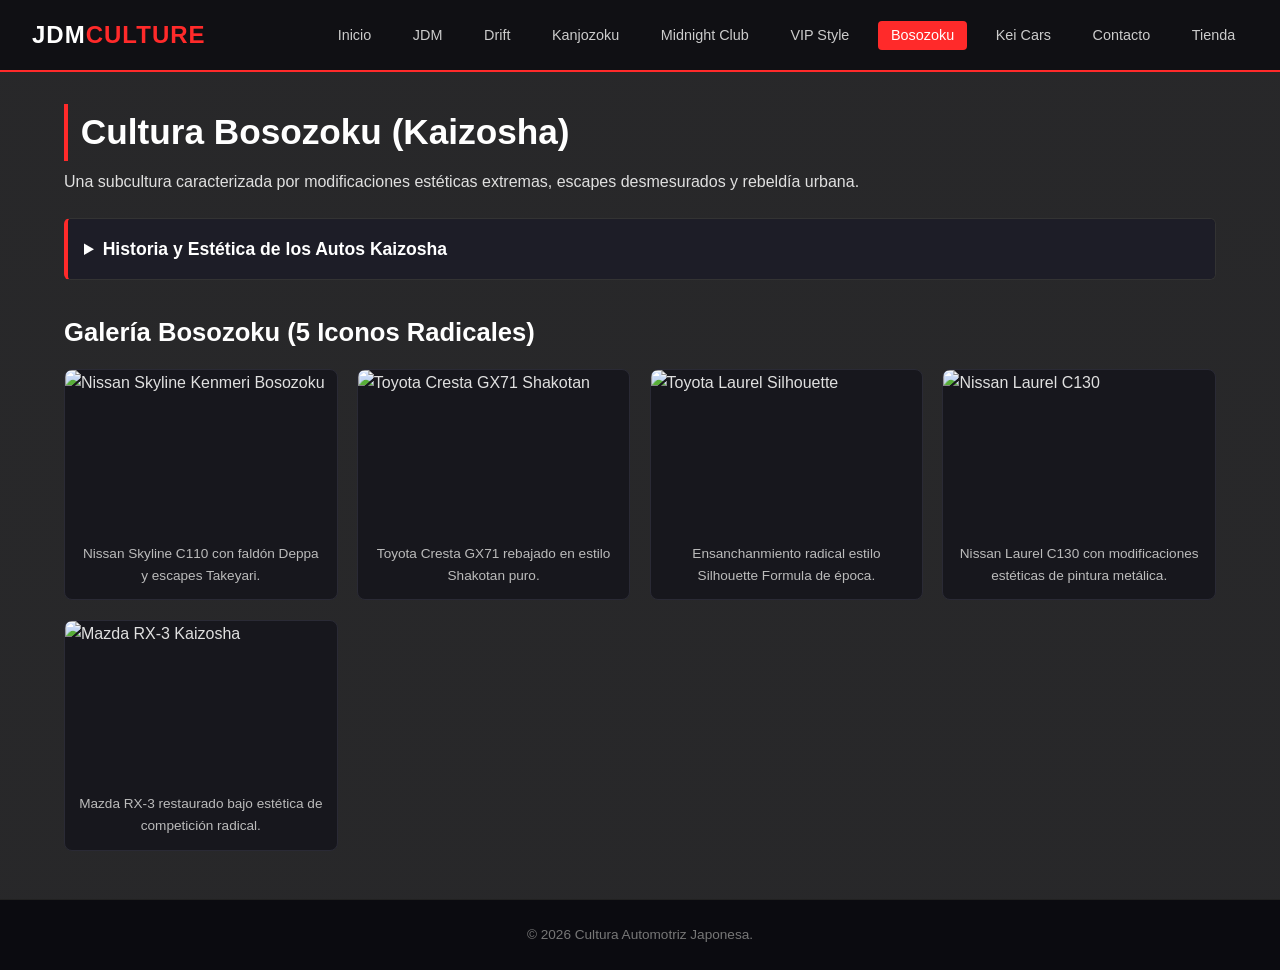
==== bosozoku.html @ 2df5c00f "Add files via upload" ====
<!DOCTYPE html>
<html lang="es">
<head>
    <meta charset="UTF-8">
    <meta name="viewport" content="width=device-width, initial-scale=1.0">
    <title>Cultura Bosozoku - Expresión Radical</title>
    <link rel="stylesheet" href="style.css">
</head>
<body class="bg-bosozoku">

    <header class="navbar">
        <div class="logo">JDM<span>CULTURE</span></div>
        <nav>
            <ul>
                <li><a href="index.html">Inicio</a></li>
                <li><a href="jdm.html">JDM</a></li>
                <li><a href="drift.html">Drift</a></li>
                <li><a href="kanjozoku.html">Kanjozoku</a></li>
                <li><a href="midnightclub.html">Midnight Club</a></li>
                <li><a href="vip.html">VIP Style</a></li>
                <li><a href="bosozoku.html" class="active">Bosozoku</a></li>
                <li><a href="keicar.html">Kei Cars</a></li>
                <li><a href="contacto.html">Contacto</a></li>
                <li><a href="tienda jdm.html">Tienda</a></li>
            </ul>
        </nav>
    </header>

    <main class="container">
        <h1>Cultura Bosozoku (Kaizosha)</h1>
        <p>Una subcultura caracterizada por modificaciones estéticas extremas, escapes desmesurados y rebeldía urbana.</p>

        <details class="story-box">
            <summary>Historia y Estética de los Autos Kaizosha</summary>
            <div class="story-content">
                <p>Evolucionó a partir de las pandillas de motocicletas <em>Kaminarizoku</em> de los años 50. Hacia los años 70 y 80 adoptaron sedanes y cupés que modificaban inspirándose exageradamente en los autos de carreras del **Grachan** (Grand Champion Series).</p>
                <p>Sus sellos característicos son los tubos de escape gigantes (<em>Takeyari</em>), faldones delanteros muy proyectados hacia adelante (<em>Deppa</em>) y suspensiones rebajadas al límite (<em>Shakotan</em>).</p>
            </div>
        </details>

        <h2>Galería Bosozoku (5 Iconos Radicales)</h2>
        <div class="media-grid">
            <div class="card-media">
                <img src="img/bosozoku-1.jpg" alt="Nissan Skyline Kenmeri Bosozoku">
                <p>Nissan Skyline C110 con faldón Deppa y escapes Takeyari.</p>
            </div>
            <div class="card-media">
                <img src="img/bosozoku-2.jpg" alt="Toyota Cresta GX71 Shakotan">
                <p>Toyota Cresta GX71 rebajado en estilo Shakotan puro.</p>
            </div>
            <div class="card-media">
                <img src="img/bosozoku-3.jpg" alt="Toyota Laurel Silhouette">
                <p>Ensanchanmiento radical estilo Silhouette Formula de época.</p>
            </div>
            <div class="card-media">
                <img src="img/bosozoku-4.jpg" alt="Nissan Laurel C130">
                <p>Nissan Laurel C130 con modificaciones estéticas de pintura metálica.</p>
            </div>
            <div class="card-media">
                <img src="img/bosozoku-5.jpg" alt="Mazda RX-3 Kaizosha">
                <p>Mazda RX-3 restaurado bajo estética de competición radical.</p>
            </div>
        </div>
    </main>

    <footer>
        <p>&copy; 2026 Cultura Automotriz Japonesa.</p>
    </footer>

</body>
</html>
---- style.css ----
/* Reset y bases */
* {
    margin: 0;
    padding: 0;
    box-sizing: border-box;
    font-family: 'Segoe UI', Tahoma, Geneva, Verdana, sans-serif;
}

body {
    color: #e0e0e0;
    line-height: 1.6;
    min-height: 100vh;
}

/* Clases de Fondo Alusivos por Categoría */
body.bg-index {
    background: linear-gradient(rgba(10, 10, 12, 0.88), rgba(10, 10, 12, 0.88)), url('https://i.pinimg.com/1200x/7e/6f/9f/7e6f9f91152b6bb40ff90a5e09919573.jpg') no-repeat center center fixed;
    background-size: cover;
}
body.bg-jdm {
    background: linear-gradient(rgba(10, 10, 12, 0.88), rgba(10, 10, 12, 0.88)), url('https://i.pinimg.com/736x/79/38/52/7938521911ed0028d9ab925124a755c6.jpg') no-repeat center center fixed;
    background-size: cover;
}
body.bg-drift {
    background: linear-gradient(rgba(10, 10, 12, 0.88), rgba(10, 10, 12, 0.88)), url('https://i.pinimg.com/736x/16/4e/5d/164e5df8b0e638c744a124a5dded8a35.jpg') no-repeat center center fixed;
    background-size: cover;
}
body.bg-kanjozoku {
    background: linear-gradient(rgba(10, 10, 12, 0.88), rgba(10, 10, 12, 0.88)), url('https://i.pinimg.com/1200x/56/71/7a/56717ad1b6e1912d1a35bad3351f2e80.jpg') no-repeat center center fixed;
    background-size: cover;
}
body.bg-midnight {
    background: linear-gradient(rgba(10, 10, 12, 0.88), rgba(10, 10, 12, 0.88)), url('https://i.pinimg.com/1200x/85/5f/62/855f627d280881d13416aa193d4dd4c5.jpg') no-repeat center center fixed;
    background-size: cover;
}
body.bg-vip {
    background: linear-gradient(rgba(10, 10, 12, 0.88), rgba(10, 10, 12, 0.88)), url('https://i.pinimg.com/1200x/97/45/ca/9745cab35c9c5200d8011bfbf2e74157.jpg') no-repeat center center fixed;
    background-size: cover;
}
body.bg-bosozoku {
    background: linear-gradient(rgba(10, 10, 12, 0.88), rgba(10, 10, 12, 0.88)), url('img/bg-bosozoku.jpg') no-repeat center center fixed;
    background-size: cover;
}
body.bg-keicar {
    background: linear-gradient(rgba(10, 10, 12, 0.88), rgba(10, 10, 12, 0.88)), url('img/bg-keicar.jpg') no-repeat center center fixed;
    background-size: cover;
}

/* Navegación */
.navbar {
    display: flex;
    justify-content: space-between;
    align-items: center;
    background-color: rgba(15, 15, 20, 0.95);
    padding: 1rem 2rem;
    border-bottom: 2px solid #ff2a2a;
    position: sticky;
    top: 0;
    z-index: 1000;
}

.logo {
    font-size: 1.5rem;
    font-weight: bold;
    color: #fff;
    letter-spacing: 1px;
}

.logo span {
    color: #ff2a2a;
}

.navbar ul {
    display: flex;
    list-style: none;
    gap: 1rem;
}

.navbar a {
    color: #ccc;
    text-decoration: none;
    font-size: 0.9rem;
    padding: 0.4rem 0.8rem;
    border-radius: 4px;
    transition: 0.3s;
}

.navbar a:hover, .navbar a.active {
    color: #fff;
    background-color: #ff2a2a;
}

/* Contenedor Principal */
.container {
    max-width: 1200px;
    margin: 2rem auto;
    padding: 0 1.5rem;
}

h1 {
    font-size: 2.2rem;
    color: #fff;
    margin-bottom: 0.5rem;
    border-left: 4px solid #ff2a2a;
    padding-left: 0.8rem;
}

h2 {
    font-size: 1.6rem;
    color: #fff;
    margin: 2rem 0 1rem;
}

/* Cuadro Desplegable de Historia */
.story-box {
    background-color: rgba(22, 22, 30, 0.9);
    border: 1px solid #333;
    border-left: 4px solid #ff2a2a;
    border-radius: 6px;
    margin: 1.5rem 0;
    overflow: hidden;
}

.story-box summary {
    padding: 1rem;
    font-weight: bold;
    font-size: 1.1rem;
    color: #fff;
    cursor: pointer;
    background-color: rgba(30, 30, 40, 0.9);
    transition: background 0.3s;
}

.story-box summary:hover {
    background-color: rgba(40, 40, 55, 0.9);
}

.story-content {
    padding: 1.2rem;
    font-size: 0.95rem;
}

.story-content p {
    margin-bottom: 0.8rem;
}

.story-content ul {
    margin-left: 1.5rem;
    margin-bottom: 0.8rem;
}

/* Galería de 5 imágenes */
.media-grid {
    display: grid;
    grid-template-columns: repeat(auto-fit, minmax(220px, 1fr));
    gap: 1.2rem;
}

.card-media {
    background-color: rgba(20, 20, 28, 0.85);
    border: 1px solid #2a2a35;
    border-radius: 8px;
    overflow: hidden;
    transition: transform 0.3s, border-color 0.3s;
}

.card-media:hover {
    transform: translateY(-5px);
    border-color: #ff2a2a;
}

.card-media img {
    width: 100%;
    height: 160px;
    object-fit: cover;
    display: block;
}

.card-media p {
    padding: 0.8rem;
    font-size: 0.85rem;
    text-align: center;
    color: #bbb;
}

/* Footer */
footer {
    text-align: center;
    padding: 1.5rem;
    background-color: rgba(10, 10, 15, 0.95);
    border-top: 1px solid #222;
    margin-top: 3rem;
    font-size: 0.85rem;
    color: #777;
}
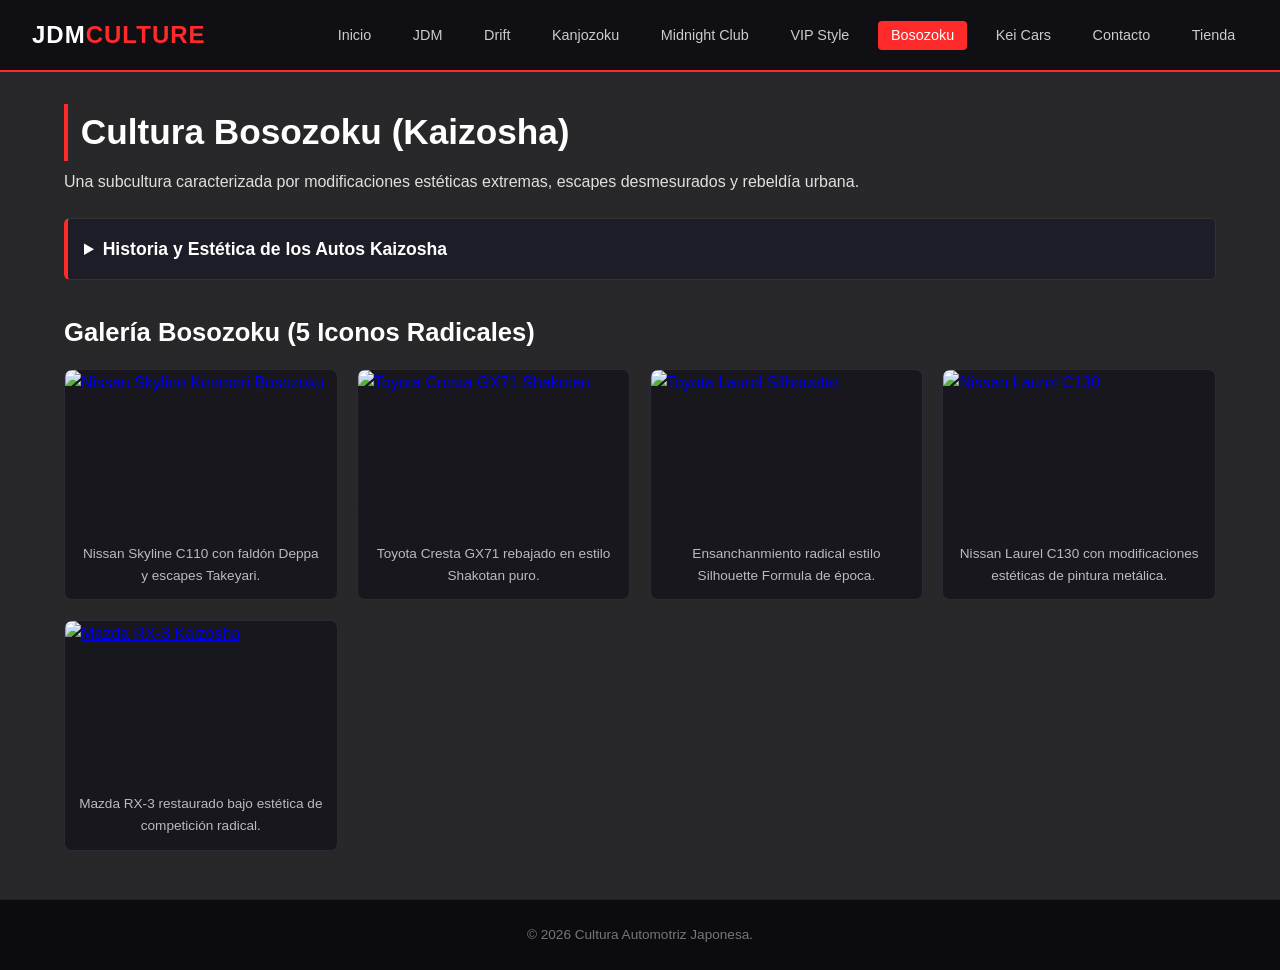
==== commit 79128468: "Add files via upload" ====
--- a/bosozoku.html
+++ b/bosozoku.html
@@ -33,7 +33,7 @@
         <details class="story-box">
             <summary>Historia y Estética de los Autos Kaizosha</summary>
             <div class="story-content">
-                <p>Evolucionó a partir de las pandillas de motocicletas <em>Kaminarizoku</em> de los años 50. Hacia los años 70 y 80 adoptaron sedanes y cupés que modificaban inspirándose exageradamente en los autos de carreras del **Grachan** (Grand Champion Series).</p>
+                <p>Evolucionó a partir de las pandillas de motocicletas <em>Kaminarizoku</em> de los años 50. Hacia los años 70 y 80 adoptaron sedanes y cupés que modificaban inspirándose exageradamente en los autos de carreras del <strong>Grachan</strong> (Grand Champion Series).</p>
                 <p>Sus sellos característicos son los tubos de escape gigantes (<em>Takeyari</em>), faldones delanteros muy proyectados hacia adelante (<em>Deppa</em>) y suspensiones rebajadas al límite (<em>Shakotan</em>).</p>
             </div>
         </details>
@@ -41,23 +41,33 @@
         <h2>Galería Bosozoku (5 Iconos Radicales)</h2>
         <div class="media-grid">
             <div class="card-media">
-                <img src="img/bosozoku-1.jpg" alt="Nissan Skyline Kenmeri Bosozoku">
+                <a href="#img1">
+                    <img src="https://i.pinimg.com/1200x/99/b2/7d/99b27d5c1872dc8af0694ffe860f21ac.jpg" alt="Nissan Skyline Kenmeri Bosozoku">
+                </a>
                 <p>Nissan Skyline C110 con faldón Deppa y escapes Takeyari.</p>
             </div>
             <div class="card-media">
-                <img src="img/bosozoku-2.jpg" alt="Toyota Cresta GX71 Shakotan">
+                <a href="#img2">
+                    <img src="https://i.pinimg.com/736x/22/92/04/22920487eb7b907492c46d0e7d46b132.jpg" alt="Toyota Cresta GX71 Shakotan">
+                </a>
                 <p>Toyota Cresta GX71 rebajado en estilo Shakotan puro.</p>
             </div>
             <div class="card-media">
-                <img src="img/bosozoku-3.jpg" alt="Toyota Laurel Silhouette">
+                <a href="#img3">
+                    <img src="https://i.pinimg.com/736x/02/39/ef/0239ef747431eeb79ef176ad7705d6b3.jpg" alt="Toyota Laurel Silhouette">
+                </a>
                 <p>Ensanchanmiento radical estilo Silhouette Formula de época.</p>
             </div>
             <div class="card-media">
-                <img src="img/bosozoku-4.jpg" alt="Nissan Laurel C130">
+                <a href="#img4">
+                    <img src="https://i.pinimg.com/1200x/f0/54/0f/f0540fdf570a8fcdafbfd7d2696af56f.jpg" alt="Nissan Laurel C130">
+                </a>
                 <p>Nissan Laurel C130 con modificaciones estéticas de pintura metálica.</p>
             </div>
             <div class="card-media">
-                <img src="img/bosozoku-5.jpg" alt="Mazda RX-3 Kaizosha">
+                <a href="#img5">
+                    <img src="https://i.pinimg.com/1200x/49/1a/b3/491ab3a4a49dec9b28feab3a4d028410.jpg" alt="Mazda RX-3 Kaizosha">
+                </a>
                 <p>Mazda RX-3 restaurado bajo estética de competición radical.</p>
             </div>
         </div>
@@ -67,5 +77,41 @@
         <p>&copy; 2026 Cultura Automotriz Japonesa.</p>
     </footer>
 
+    <!-- VISORES MODALES PARA AMPLIAR IMÁGENES -->
+    <div id="img1" class="modal">
+        <a href="#" class="cerrar"></a>
+        <div class="modal-contenido">
+            <img src="https://i.pinimg.com/1200x/99/b2/7d/99b27d5c1872dc8af0694ffe860f21ac.jpg" alt="Nissan Skyline Kenmeri Bosozoku">
+        </div>
+    </div>
+
+    <div id="img2" class="modal">
+        <a href="#" class="cerrar"></a>
+        <div class="modal-contenido">
+            <img src="https://i.pinimg.com/736x/22/92/04/22920487eb7b907492c46d0e7d46b132.jpg" alt="Toyota Cresta GX71 Shakotan">
+        </div>
+    </div>
+
+    <div id="img3" class="modal">
+        <a href="#" class="cerrar"></a>
+        <div class="modal-contenido">
+            <img src="https://i.pinimg.com/736x/02/39/ef/0239ef747431eeb79ef176ad7705d6b3.jpg" alt="Toyota Laurel Silhouette">
+        </div>
+    </div>
+
+    <div id="img4" class="modal">
+        <a href="#" class="cerrar"></a>
+        <div class="modal-contenido">
+            <img src="https://i.pinimg.com/1200x/f0/54/0f/f0540fdf570a8fcdafbfd7d2696af56f.jpg" alt="Nissan Laurel C130">
+        </div>
+    </div>
+
+    <div id="img5" class="modal">
+        <a href="#" class="cerrar"></a>
+        <div class="modal-contenido">
+            <img src="https://i.pinimg.com/1200x/49/1a/b3/491ab3a4a49dec9b28feab3a4d028410.jpg" alt="Mazda RX-3 Kaizosha">
+        </div>
+    </div>
+
 </body>
 </html>
--- a/style.css
+++ b/style.css
@@ -38,11 +38,15 @@
     background-size: cover;
 }
 body.bg-bosozoku {
-    background: linear-gradient(rgba(10, 10, 12, 0.88), rgba(10, 10, 12, 0.88)), url('img/bg-bosozoku.jpg') no-repeat center center fixed;
+    background: linear-gradient(rgba(10, 10, 12, 0.88), rgba(10, 10, 12, 0.88)), url('https://i.pinimg.com/1200x/33/c5/eb/33c5ebfbe157e9211036dd89d08dbdb1.jpg') no-repeat center center fixed;
     background-size: cover;
 }
 body.bg-keicar {
-    background: linear-gradient(rgba(10, 10, 12, 0.88), rgba(10, 10, 12, 0.88)), url('img/bg-keicar.jpg') no-repeat center center fixed;
+    background: linear-gradient(rgba(10, 10, 12, 0.88), rgba(10, 10, 12, 0.88)), url('https://i.pinimg.com/1200x/1d/68/1a/1d681a15abca34e7d8601ee24d3208b4.jpg') no-repeat center center fixed;
+    background-size: cover;
+}
+body.bg-contacto {
+    background: linear-gradient(rgba(10, 10, 12, 0.88), rgba(10, 10, 12, 0.88)), url('https://i.pinimg.com/736x/1c/ce/35/1cce3516c50df90943bc8f1e34962f3a.jpg') no-repeat center center fixed;
     background-size: cover;
 }
 
@@ -111,8 +115,8 @@
     margin: 2rem 0 1rem;
 }
 
-/* Cuadro Desplegable de Historia */
-.story-box {
+/* Cuadro Desplegable de Historia / Contenedores Oscuros */
+.story-box, .contacto-container {
     background-color: rgba(22, 22, 30, 0.9);
     border: 1px solid #333;
     border-left: 4px solid #ff2a2a;
@@ -174,6 +178,7 @@
     height: 160px;
     object-fit: cover;
     display: block;
+    cursor: pointer;
 }
 
 .card-media p {
@@ -181,6 +186,83 @@
     font-size: 0.85rem;
     text-align: center;
     color: #bbb;
+}
+
+/* Estilos del Formulario de Contacto */
+.contacto-container {
+    padding: 2rem;
+}
+
+.contacto-form {
+    display: flex;
+    flex-direction: column;
+    gap: 1.2rem;
+}
+
+.form-group {
+    display: flex;
+    flex-direction: column;
+    gap: 0.5rem;
+}
+
+.form-group label {
+    font-size: 0.95rem;
+    font-weight: 600;
+    color: #ffffff;
+}
+
+.form-group input,
+.form-group textarea,
+.form-group select {
+    width: 100%;
+    padding: 0.8rem 1rem;
+    background-color: rgba(15, 15, 20, 0.9);
+    border: 1px solid #333;
+    border-radius: 4px;
+    color: #ffffff;
+    font-size: 0.95rem;
+    outline: none;
+    transition: border-color 0.3s ease, box-shadow 0.3s ease;
+}
+
+.form-group input::placeholder,
+.form-group textarea::placeholder {
+    color: #777;
+}
+
+.form-group input:focus,
+.form-group textarea:focus,
+.form-group select:focus {
+    border-color: #ff2a2a;
+    box-shadow: 0 0 8px rgba(255, 42, 42, 0.3);
+}
+
+.form-group textarea {
+    resize: vertical;
+    min-height: 120px;
+}
+
+.btn-enviar {
+    background-color: #ff2a2a;
+    color: #ffffff;
+    border: none;
+    padding: 0.9rem;
+    font-size: 1rem;
+    font-weight: 700;
+    border-radius: 4px;
+    cursor: pointer;
+    transition: background-color 0.3s ease, transform 0.1s ease;
+    text-transform: uppercase;
+    letter-spacing: 0.5px;
+    margin-top: 0.5rem;
+}
+
+.btn-enviar:hover {
+    background-color: #e02222;
+}
+
+.btn-enviar:active {
+    transform: scale(0.99);
 }
 
 /* Footer */
@@ -192,4 +274,46 @@
     margin-top: 3rem;
     font-size: 0.85rem;
     color: #777;
+}
+
+/* Visor de imágenes (Modal) */
+.modal {
+    display: none;
+    position: fixed;
+    z-index: 9999;
+    top: 0;
+    left: 0;
+    width: 100%;
+    height: 100%;
+    background-color: rgba(0, 0, 0, 0.9);
+    justify-content: center;
+    align-items: center;
+}
+
+.modal:target {
+    display: flex;
+}
+
+.modal-contenido img {
+    max-width: 650px;
+    max-height: 80vh;
+    width: auto;
+    height: auto;
+    border: 2px solid #ff2a2a;
+    border-radius: 8px;
+    box-shadow: 0px 0px 25px rgba(255, 42, 42, 0.4);
+    object-fit: contain;
+    position: relative;
+    z-index: 10001;
+}
+
+.modal .cerrar {
+    position: absolute;
+    top: 0;
+    left: 0;
+    width: 100%;
+    height: 100%;
+    text-decoration: none;
+    cursor: pointer;
+    z-index: 10000;
 }
